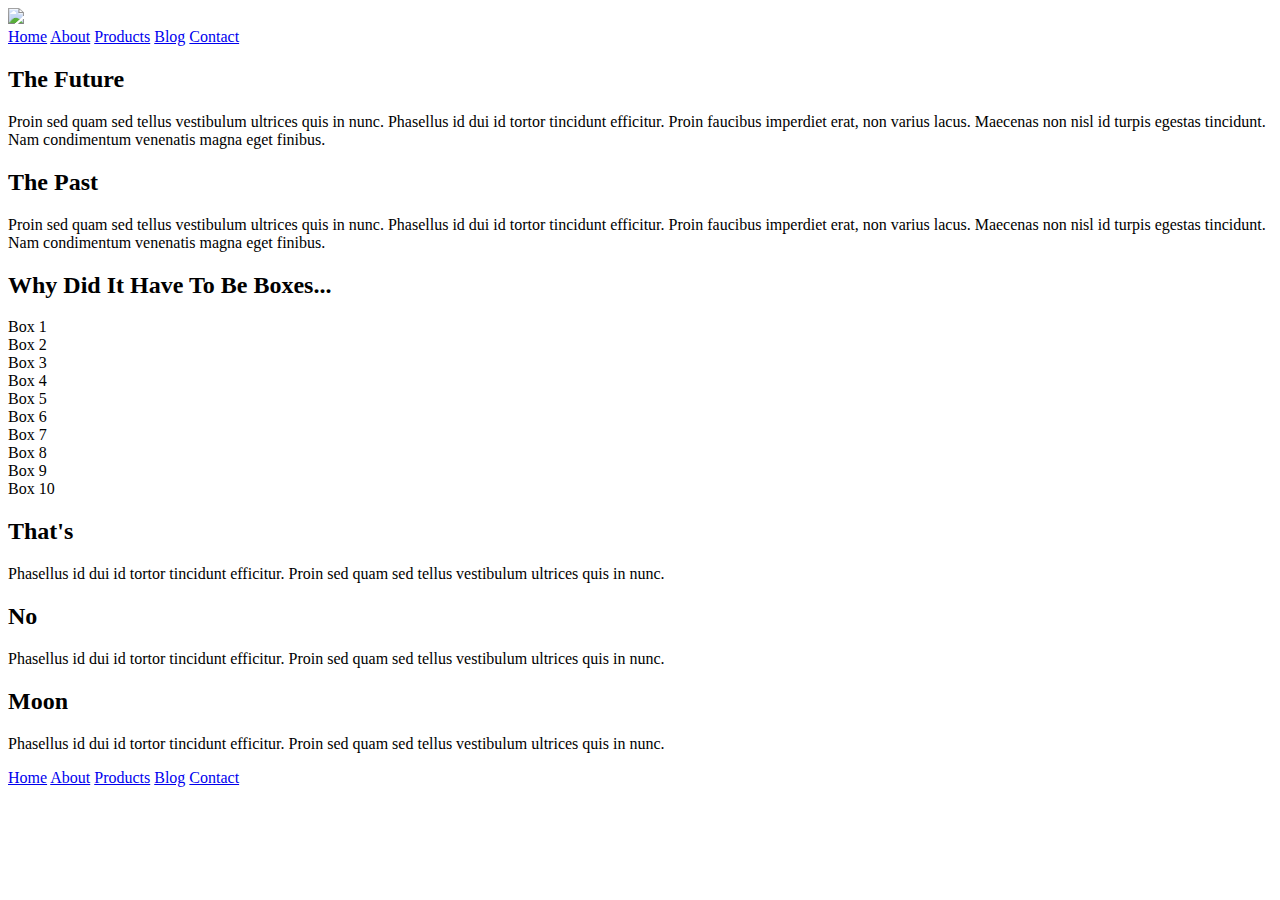
==== index.html @ f36d09fc "add about.html link to footer nav bar." ====
<!doctype html>

<html lang="en">
<head>
  <meta charset="utf-8">

  <title>Sprint Challenge - Home</title>

  <link href="https://fonts.googleapis.com/css?family=Roboto|Rubik" rel="stylesheet">
  <link rel="stylesheet" href="css/index.css">

</head>

<body>
    <div class="container">

        <header>
            <img src="img/lambda-black.png">
            <nav>
                <a href="#">Home</a>
                <a href="about.html">About</a>
                <a href="#">Products</a>
                <a href="#">Blog</a>
                <a href="#">Contact</a>
            </nav>
        </header>
   
        <section class="top-content">
            <div class="text-container">
                <h2>The Future</h2>
                <p>Proin sed quam sed tellus vestibulum ultrices quis in nunc. Phasellus id dui id tortor tincidunt efficitur. Proin faucibus imperdiet erat, non varius lacus. Maecenas non nisl id turpis egestas tincidunt. Nam condimentum venenatis magna eget finibus.</p>
            </div>
            <div class="text-container">
                <h2>The Past</h2>
                <p>Proin sed quam sed tellus vestibulum ultrices quis in nunc. Phasellus id dui id tortor tincidunt efficitur. Proin faucibus imperdiet erat, non varius lacus. Maecenas non nisl id turpis egestas tincidunt. Nam condimentum venenatis magna eget finibus.</p>
            </div>
        </section>
        
        <section class="middle-content">
        
            <h2>Why Did It Have To Be Boxes...</h2>
            
            <div class="boxes">
                <div class="box">Box 1</div>
                <div class="box">Box 2</div>
                <div class="box">Box 3</div>
                <div class="box">Box 4</div>
                <div class="box">Box 5</div>
                <div class="box">Box 6</div>
                <div class="box">Box 7</div>
                <div class="box">Box 8</div>
                <div class="box">Box 9</div>
                <div class="box">Box 10</div>
            </div>
        
        </section>

        <section class="bottom-content">

            <div class="text-container">
                <h2>That's</h2>
                <p>Phasellus id dui id tortor tincidunt efficitur. Proin sed quam sed tellus vestibulum ultrices quis in nunc.</p>
            </div>
            <div class="text-container">
                <h2>No</h2>
                <p>Phasellus id dui id tortor tincidunt efficitur. Proin sed quam sed tellus vestibulum ultrices quis in nunc.</p>
            </div>
            <div class="text-container">
                <h2>Moon</h2>
                <p>Phasellus id dui id tortor tincidunt efficitur. Proin sed quam sed tellus vestibulum ultrices quis in nunc.</p>
            </div>

        </section>
        
        <footer>
            <nav>
                <a href="#">Home</a>
                <a href="about.html">About</a>
                <a href="#">Products</a>
                <a href="#">Blog</a>
                <a href="#">Contact</a>
            </nav>
        </footer>
    </div><!-- container -->        
</body>
</html>
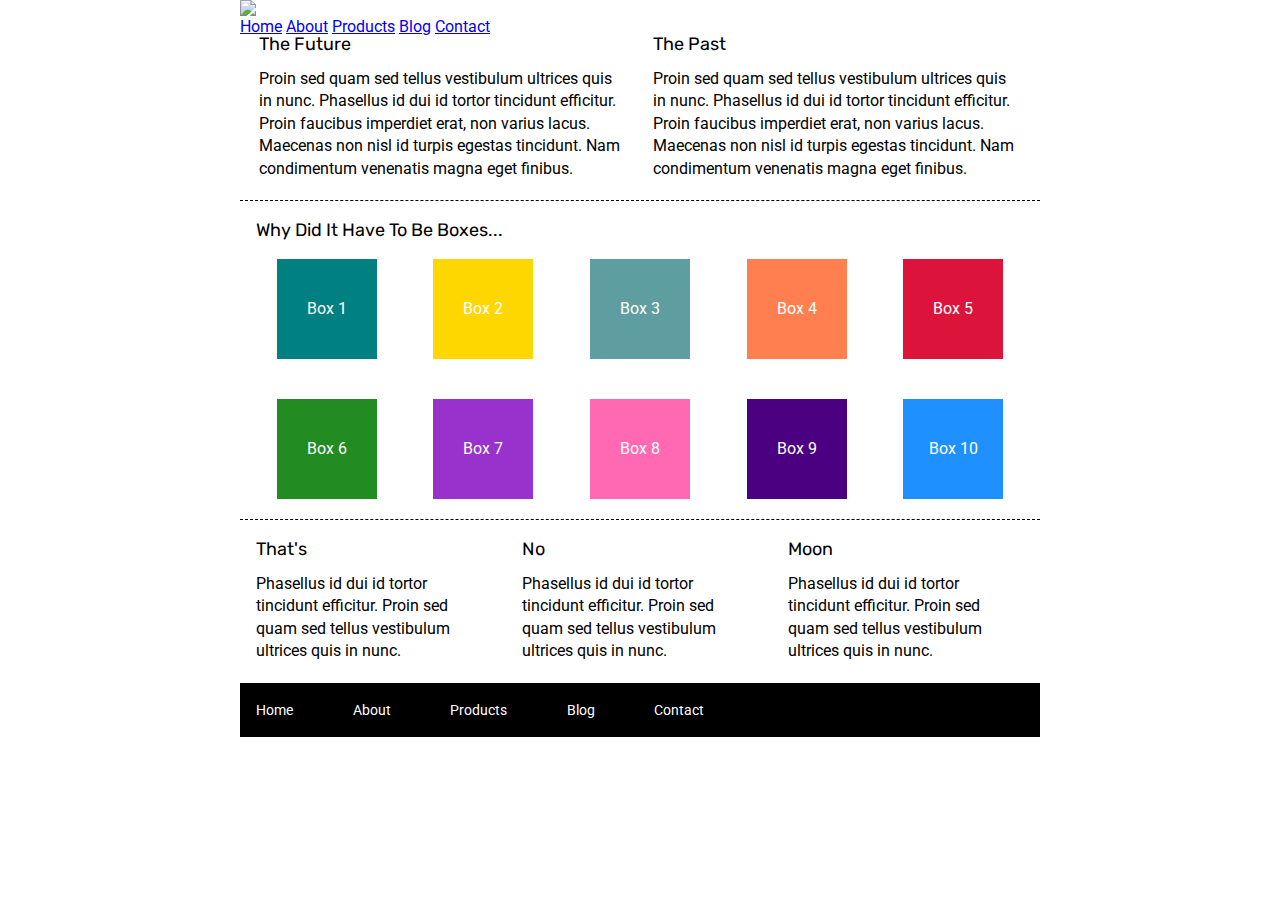
==== commit 74a98f70: "add classes for boxes in middle-content and changed their colors in CSS." ====
--- a/index.html
+++ b/index.html
@@ -41,16 +41,16 @@
             <h2>Why Did It Have To Be Boxes...</h2>
             
             <div class="boxes">
-                <div class="box">Box 1</div>
-                <div class="box">Box 2</div>
-                <div class="box">Box 3</div>
-                <div class="box">Box 4</div>
-                <div class="box">Box 5</div>
-                <div class="box">Box 6</div>
-                <div class="box">Box 7</div>
-                <div class="box">Box 8</div>
-                <div class="box">Box 9</div>
-                <div class="box">Box 10</div>
+                <div class="box box1">Box 1</div>
+                <div class="box box2">Box 2</div>
+                <div class="box box3">Box 3</div>
+                <div class="box box4">Box 4</div>
+                <div class="box box5">Box 5</div>
+                <div class="box box6">Box 6</div>
+                <div class="box box7">Box 7</div>
+                <div class="box box8">Box 8</div>
+                <div class="box box9">Box 9</div>
+                <div class="box box10">Box 10</div>
             </div>
         
         </section>
--- a/css/index.css
+++ b/css/index.css
@@ -0,0 +1,186 @@
+/* http://meyerweb.com/eric/tools/css/reset/ 
+   v2.0 | 20110126
+   License: none (public domain)
+*/
+
+html, body, div, span, applet, object, iframe,
+h1, h2, h3, h4, h5, h6, p, blockquote, pre,
+a, abbr, acronym, address, big, cite, code,
+del, dfn, em, img, ins, kbd, q, s, samp,
+small, strike, strong, sub, sup, tt, var,
+b, u, i, center,
+dl, dt, dd, ol, ul, li,
+fieldset, form, label, legend,
+table, caption, tbody, tfoot, thead, tr, th, td,
+article, aside, canvas, details, embed, 
+figure, figcaption, footer, header, hgroup, 
+menu, nav, output, ruby, section, summary,
+time, mark, audio, video {
+	margin: 0;
+	padding: 0;
+	border: 0;
+	font-size: 100%;
+	font: inherit;
+	vertical-align: baseline;
+}
+/* HTML5 display-role reset for older browsers */
+article, aside, details, figcaption, figure, 
+footer, header, hgroup, menu, nav, section {
+	display: block;
+}
+body {
+	line-height: 1;
+}
+ol, ul {
+	list-style: none;
+}
+blockquote, q {
+	quotes: none;
+}
+blockquote:before, blockquote:after,
+q:before, q:after {
+	content: '';
+	content: none;
+}
+table {
+	border-collapse: collapse;
+	border-spacing: 0;
+}
+
+* {
+    box-sizing: border-box;
+}
+
+html, body {
+    height: 100%;
+    font-family: 'Roboto', sans-serif;
+}
+
+h1, h2, h3, h4, h5 {
+    font-size: 18px;
+    margin-bottom: 15px;
+    font-family: 'Rubik', sans-serif;
+}
+
+p {
+    line-height: 1.4;
+}
+
+.container {
+    width: 800px;
+    margin: 0 auto;
+}
+
+.top-content {
+    display: flex;
+    flex-wrap: wrap;
+    justify-content: space-evenly;
+    margin-bottom: 20px;
+    border-bottom: 1px dashed black;
+}
+
+.top-content .text-container {
+    width: 48%;
+    padding: 0 1%;
+    padding-bottom: 20px;  
+}
+
+.middle-content {
+    margin-bottom: 20px;
+    border-bottom: 1px dashed black;
+}
+
+.middle-content h2 {
+    padding: 0 2%;
+    margin-bottom: 0;
+}
+
+.middle-content .boxes {
+    display: flex;
+    flex-wrap: wrap;
+    justify-content: space-evenly;
+}
+
+.middle-content .boxes .box {
+    width: 12.5%;
+    height: 100px;
+    background: black;
+    margin: 20px 2.5%;
+    color: white;
+    display: flex;
+    align-items: center;
+    justify-content: center;
+}
+
+.middle-content .boxes .box1 {
+    background-color: teal;
+}
+
+.middle-content .boxes .box2 {
+    background-color: gold;
+}
+
+.middle-content .boxes .box3 {
+    background-color: cadetblue;
+}
+
+.middle-content .boxes .box4 {
+    background-color: coral;
+}
+
+.middle-content .boxes .box5 {
+    background-color: crimson;
+}
+
+.middle-content .boxes .box6 {
+    background-color: forestgreen;
+}
+
+.middle-content .boxes .box7 {
+    background-color: darkorchid;
+}
+
+.middle-content .boxes .box8 {
+    background-color: hotpink;
+}
+
+.middle-content .boxes .box9 {
+    background-color: indigo;
+}
+
+.middle-content .boxes .box10 {
+    background-color: dodgerblue;
+}
+
+.bottom-content {
+    display: flex;
+    margin: 0 2% 20px;
+    justify-content: space-around;
+}
+
+.bottom-content .text-container {
+    padding-right: 4%;
+}
+
+.bottom-content .text-container:last-child {
+    padding-right: 0;
+}
+
+footer {
+    width: 100%;
+    background: black;
+}
+
+footer nav {
+    width: 60%;
+    display: flex;
+    justify-content: space-between;
+    align-items: center;
+    padding: 20px 2%;
+    font-size: 14px;
+}
+
+footer nav a {
+    color: white;
+    text-decoration: none;
+}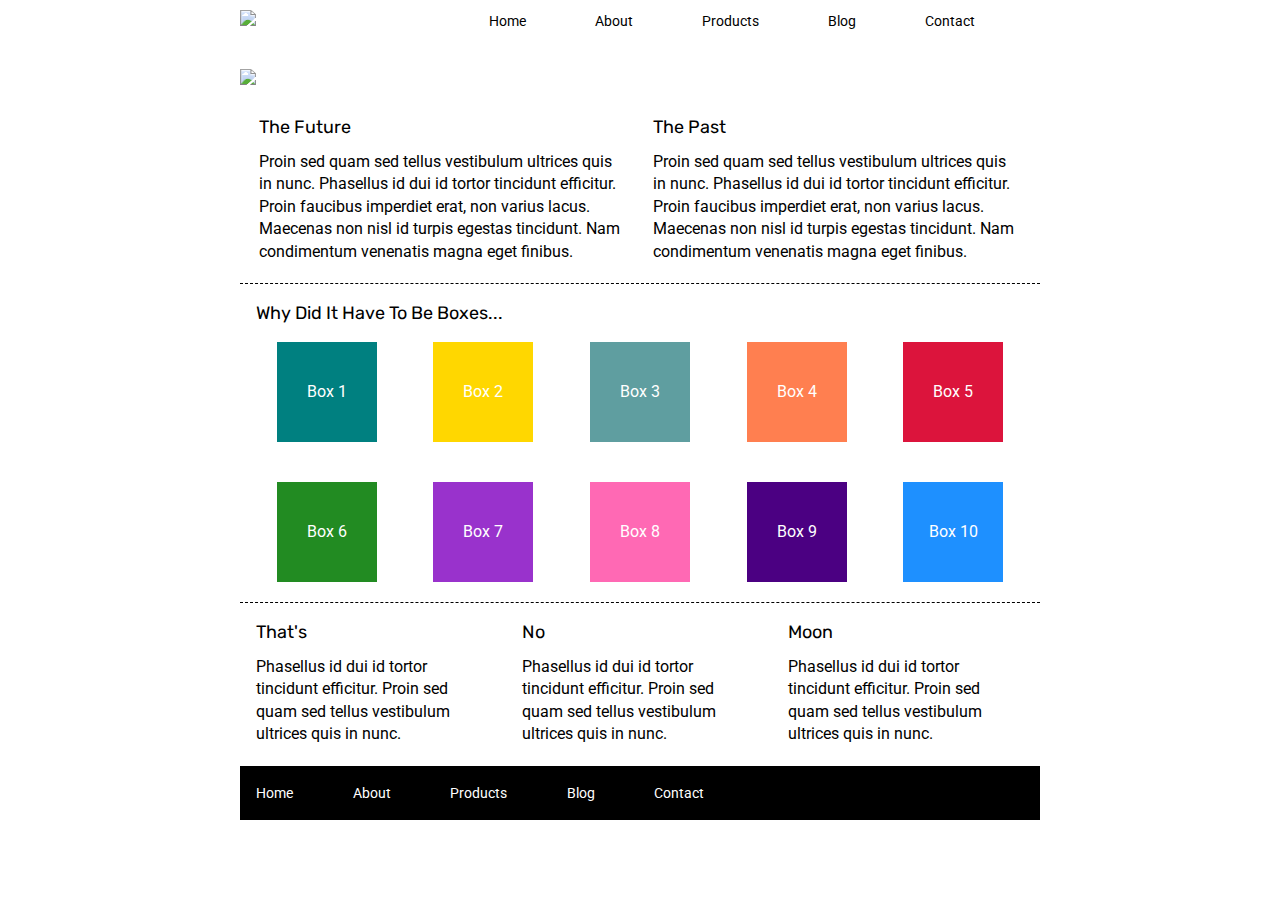
==== commit c2074bde: "added jumbo image to index, CSS for jumbo image, and some small tweaks. index.html is complete" ====
--- a/index.html
+++ b/index.html
@@ -25,6 +25,7 @@
             </nav>
         </header>
    
+        <img class="main-jumbo" src="img/jumbo.jpg">
         <section class="top-content">
             <div class="text-container">
                 <h2>The Future</h2>
--- a/css/index.css
+++ b/css/index.css
@@ -71,6 +71,26 @@
     margin: 0 auto;
 }
 
+header {
+    display: flex;
+    flex-flow: row wrap;
+    align-items: baseline;
+    justify-content: space-between;
+    margin-bottom: 40px;
+    margin-top: 10px;
+}
+
+header nav a {
+  margin-right: 65px;
+  font-size: 14px;
+  color: black;
+  text-decoration: none;
+}
+
+.main-jumbo {
+    margin-bottom: 30px;
+}
+
 .top-content {
     display: flex;
     flex-wrap: wrap;
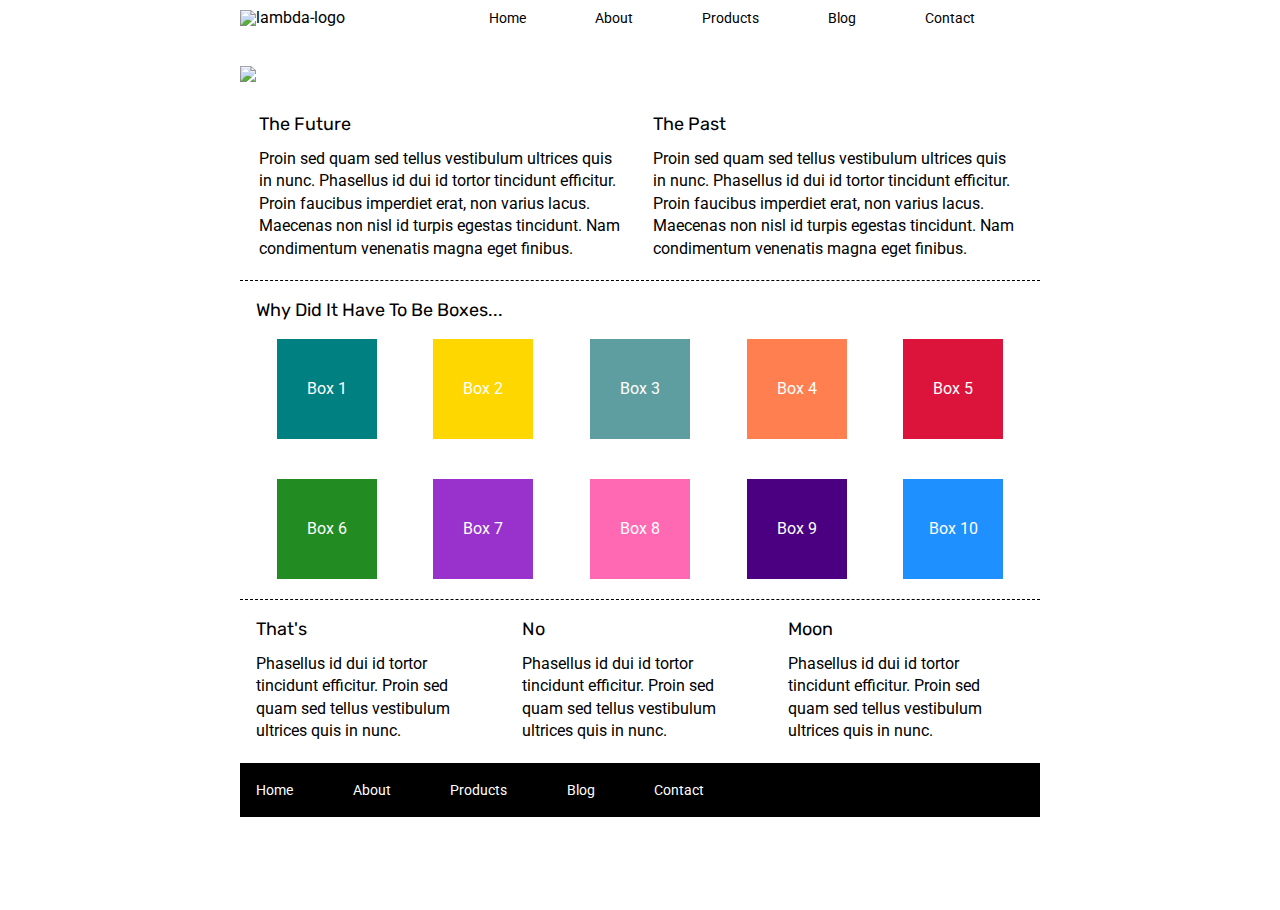
==== commit e639386e: "add alt text for logo img and add jumbo image to about page." ====
--- a/index.html
+++ b/index.html
@@ -15,9 +15,9 @@
     <div class="container">
 
         <header>
-            <img src="img/lambda-black.png">
+            <img src="img/lambda-black.png" alt="lambda-logo">
             <nav>
-                <a href="#">Home</a>
+                <a href="index.html">Home</a>
                 <a href="about.html">About</a>
                 <a href="#">Products</a>
                 <a href="#">Blog</a>
@@ -75,7 +75,7 @@
         
         <footer>
             <nav>
-                <a href="#">Home</a>
+                <a href="index.html">Home</a>
                 <a href="about.html">About</a>
                 <a href="#">Products</a>
                 <a href="#">Blog</a>
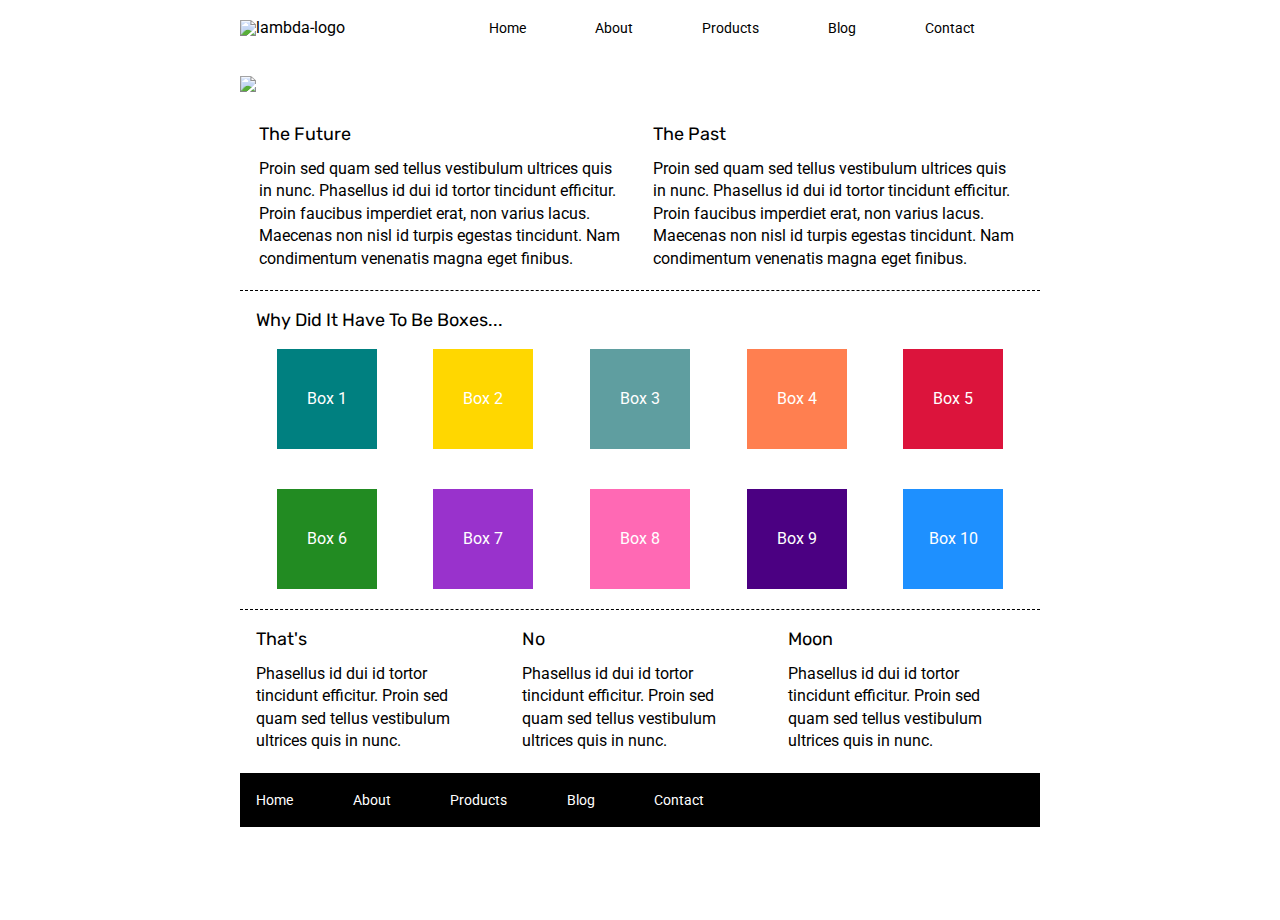
==== commit 0572421c: "add products link to index.html and about.html." ====
--- a/index.html
+++ b/index.html
@@ -19,13 +19,13 @@
             <nav>
                 <a href="index.html">Home</a>
                 <a href="about.html">About</a>
-                <a href="#">Products</a>
+                <a href="products.html">Products</a>
                 <a href="#">Blog</a>
                 <a href="#">Contact</a>
             </nav>
         </header>
    
-        <img class="main-jumbo" src="img/jumbo.jpg">
+        <img class="jumbo-imgs" src="img/jumbo.jpg">
         <section class="top-content">
             <div class="text-container">
                 <h2>The Future</h2>
@@ -77,7 +77,7 @@
             <nav>
                 <a href="index.html">Home</a>
                 <a href="about.html">About</a>
-                <a href="#">Products</a>
+                <a href="products.html">Products</a>
                 <a href="#">Blog</a>
                 <a href="#">Contact</a>
             </nav>
--- a/css/index.css
+++ b/css/index.css
@@ -77,7 +77,7 @@
     align-items: baseline;
     justify-content: space-between;
     margin-bottom: 40px;
-    margin-top: 10px;
+    margin-top: 20px;
 }
 
 header nav a {
@@ -87,7 +87,7 @@
   text-decoration: none;
 }
 
-.main-jumbo {
+.jumbo-imgs {
     margin-bottom: 30px;
 }
 
@@ -103,6 +103,11 @@
     width: 48%;
     padding: 0 1%;
     padding-bottom: 20px;  
+}
+
+.top-content-about .text-container {
+    margin: 0 auto;
+    width: 95%;
 }
 
 .middle-content {
@@ -203,4 +208,91 @@
 footer nav a {
     color: white;
     text-decoration: none;
+}
+
+.top-content-about {
+    border-bottom: 1px dashed black;
+    margin-bottom: 20px;
+    padding-bottom: 20px;
+}
+
+.about-content {
+    display: flex;
+    flex-flow: row wrap;
+    justify-content: space-between;
+    width: 95%;
+    margin: 0 auto;
+}
+
+.about-content .about-points {
+    border-bottom: 1px dashed black;
+    width: 48%;
+    margin-bottom: 40px;
+    padding-bottom: 20px;
+}
+
+.about-content .about-points h2 {
+    margin-bottom: 10px;
+}
+
+.about-content .about-points button {
+    background: white;
+    vertical-align: top;
+    margin-top: 5px;
+    padding: 8px 25px;
+    font-size: 15px;
+    border: 2px solid black;
+    border-radius: 5px;
+    cursor: pointer;
+    margin-top: 15px;
+}
+
+.bottom-content-about {
+    margin-bottom: 20px;
+    padding-bottom: 20px;
+}
+
+.bottom-content-about .text-container {
+    margin: 0 auto;
+    width: 95%;
+}
+
+.products-content {
+    display: flex;
+    flex-flow: row wrap;
+    justify-content: space-between;
+    width: 95%;
+    margin: 0 auto;
+}
+
+.products-content .products-items {
+    border-bottom: 1px dashed black;
+    width: 48%;
+    margin-bottom: 40px;
+    padding-bottom: 20px;
+}
+
+.products-content .products-items img {
+    width: 75%;
+}
+
+.products-content .products-items h2 {
+    margin-bottom: 10px;
+}
+
+.products-content .products-items button {
+    background: white;
+    vertical-align: top;
+    margin-top: 5px;
+    padding: 8px 25px;
+    font-size: 15px;
+    border: 2px solid black;
+    border-radius: 5px;
+    cursor: pointer;
+    margin-top: 15px;
+}
+
+.jumbo-prod {
+    margin-left: 10%;
+    margin-bottom: 30px;
 }